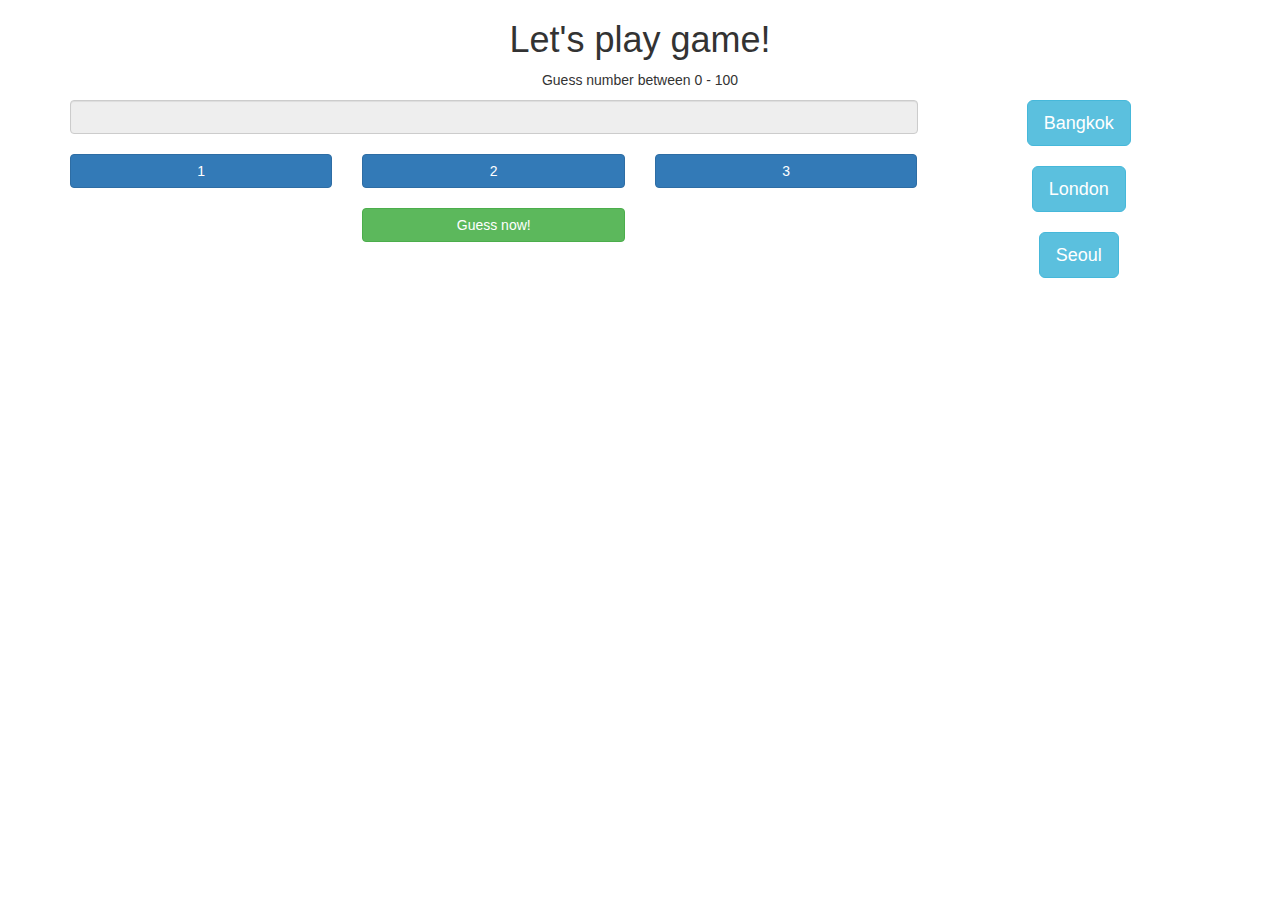
==== Week4/index.html @ 216ba2ae "Week 4 && 5" ====
<!DOCTYPE html>
<html lang="en">
	<head>
		<title>Random Guessing Number Game</title>
		<link rel="stylesheet" type="text/css" href="css/bootstrap.min.css">
		<script type="text/javascript" src="js/jquery-1.12.3.min.js"></script>
		<script type="text/javascript" src="js/bootstrap.js"></script>
		
	</head>
	<body>
		<div class="container">
			<div class="row">
				<div class="col-md-12 text-center">
					<h1>Let's play game!</h1>
					<p>Guess number between 0 - 100</p>
				</div>
			</div>

			<div class="row" >
				<div class="col-md-9">
					<div id="alertContainer"></div>
					
					<input type="text" class="form-control text-center" id="userNumber" disabled>
					<br/>
					<div class="row">
						<div class="col-md-4">
							<button type="button" class="btn btn-block btn-primary" id="one">1</button>
						</div>
						<div class="col-md-4">
							<button type="button" class="btn btn-block btn-primary ">2</button>
						</div>
						<div class="col-md-4">
							<button type="button" class="btn btn-block btn-primary ">3</button>
						</div>
					</div>

					<br/>
					<div class="row">
						<div class="col-md-4">
						</div>
						<div class="col-md-4">
							<button type="button" class="btn btn-block btn-success " id="guess">Guess now!</button>
						</div>
						<div class="col-md-4">
						</div>
					</div>
					
				</div>

				<div class="col-md-3 text-center">
					<button class="btn btn-info btn-lg">Bangkok</button>
					<br/><br/>
					<button class="btn btn-info btn-lg">London</button>
					<br/><br/>
					<button class="btn btn-info btn-lg">Seoul</button>

				</div>
			</div>
  	</div>
  	<script type="text/javascript" src="js/game.js"></script>
  </body>
</html>
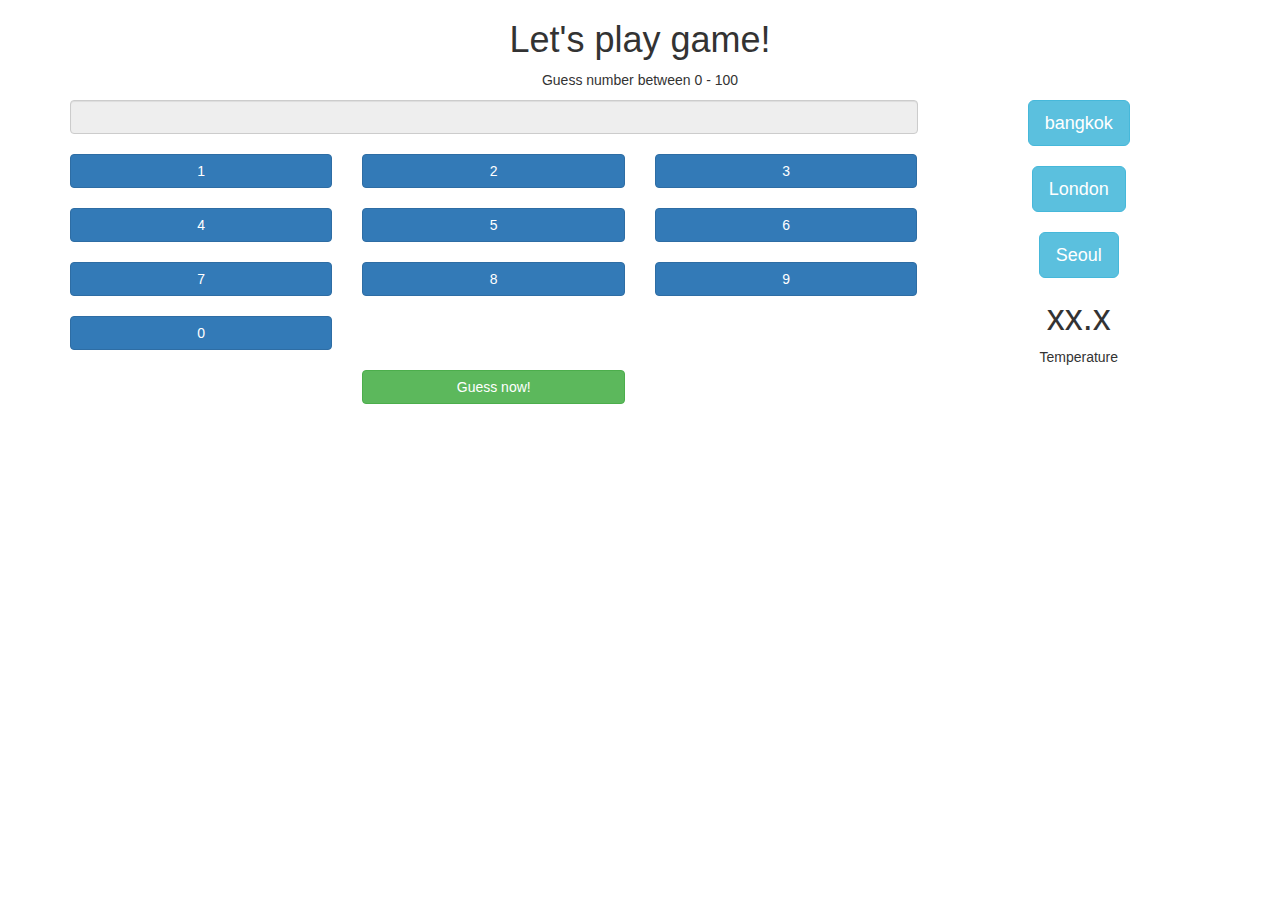
==== commit 5a5b83de: "edith week4" ====
--- a/Week4/index.html
+++ b/Week4/index.html
@@ -27,11 +27,44 @@
 							<button type="button" class="btn btn-block btn-primary" id="one">1</button>
 						</div>
 						<div class="col-md-4">
-							<button type="button" class="btn btn-block btn-primary ">2</button>
+							<button type="button" class="btn btn-block btn-primary " id="two">2</button>
 						</div>
 						<div class="col-md-4">
-							<button type="button" class="btn btn-block btn-primary ">3</button>
+							<button type="button" class="btn btn-block btn-primary " id="three">3</button>
 						</div>
+						</div>
+						<br/>
+
+						<div class="row" >
+						<div class="col-md-4">
+							<button type="button" class="btn btn-block btn-primary " id="four">4</button>
+						</div>
+						<div class="col-md-4">
+							<button type="button" class="btn btn-block btn-primary " id="five">5</button>
+						</div>
+						<div class="col-md-4">
+							<button type="button" class="btn btn-block btn-primary "id="six">6</button>
+						</div>
+						</div>
+						<br/>
+						<div class="row" >
+						<div class="col-md-4">
+							<button type="button" class="btn btn-block btn-primary " id="seven">7</button>
+						</div>
+						<div class="col-md-4">
+							<button type="button" class="btn btn-block btn-primary " id="eight">8</button>
+						</div>
+						<div class="col-md-4">
+							<button type="button" class="btn btn-block btn-primary "id="nine" >9</button>
+						</div>
+						</div>
+						<br/>
+						<div class="row" >
+						<div class="col-md-4">
+							<button type="button" class="btn btn-block btn-primary " id="zero">0</button>
+						</div>
+						
+
 					</div>
 
 					<br/>
@@ -48,16 +81,21 @@
 				</div>
 
 				<div class="col-md-3 text-center">
-					<button class="btn btn-info btn-lg">Bangkok</button>
+					<button class="btn btn-info btn-lg" id="bangkok">bangkok</button>
 					<br/><br/>
-					<button class="btn btn-info btn-lg">London</button>
+					<button class="btn btn-info btn-lg" id="london">London</button>
 					<br/><br/>
-					<button class="btn btn-info btn-lg">Seoul</button>
+					<button class="btn btn-info btn-lg" id="seoul">Seoul</button>
+					<h1 id="temp">xx.x</h1>
+					<p>Temperature</p>
+					<p id="city-name"></p>
+					
 
 				</div>
 			</div>
   	</div>
   	<script type="text/javascript" src="js/game.js"></script>
+  	<script type="text/javascript" src="js/weather.js"></script>
   </body>
 </html>
 
